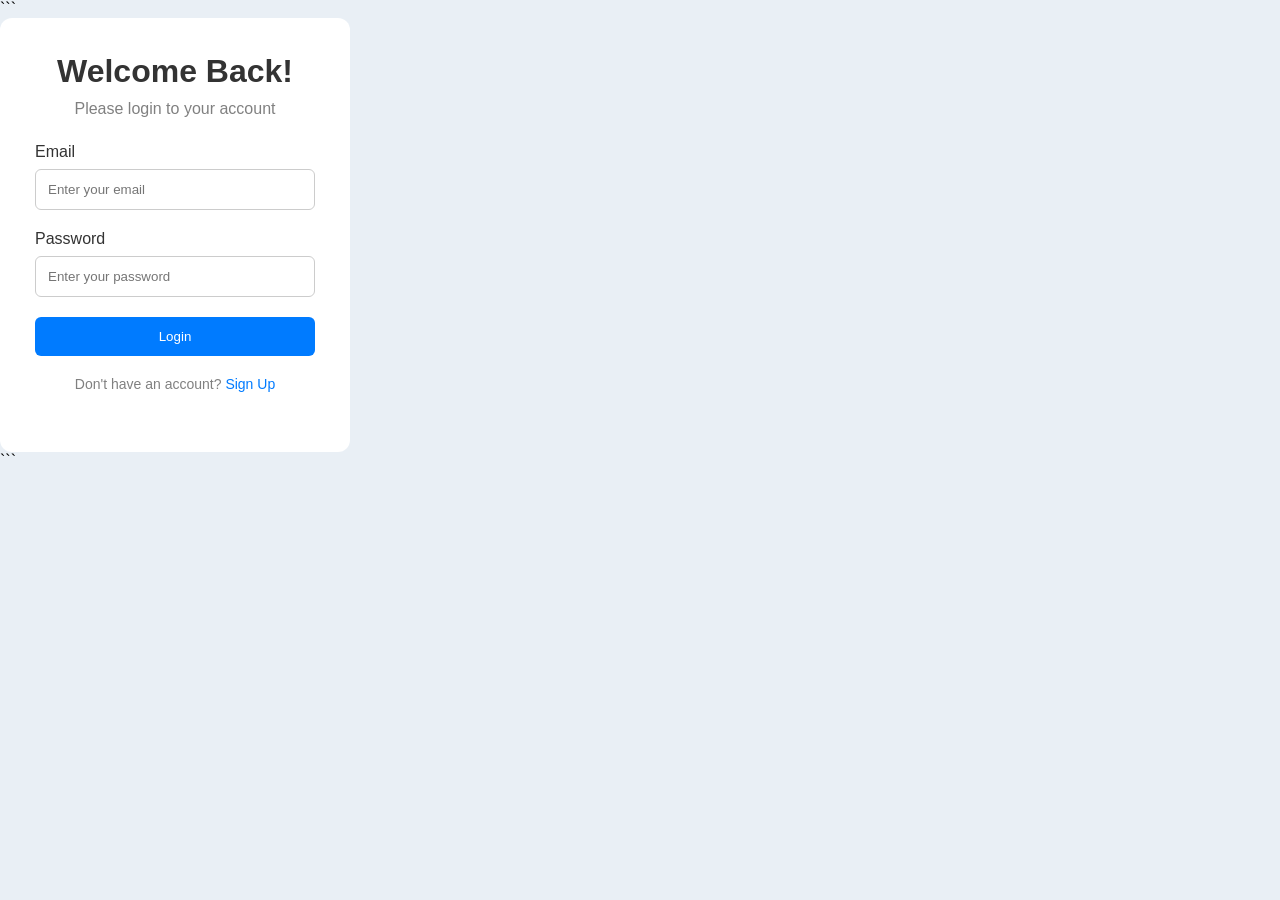
==== login.html @ 449a83cd "login page added in fontend branch" ====
<!DOCTYPE html>

<html lang="en">
<head>
    <meta charset="UTF-8">
    <meta name="viewport" content="width=device-width, initial-scale=1.0">
    <title>Login Page</title>
    <link rel="stylesheet" href="login.css">
</head>
<body>

```
<div class="login-container">

    <h1>Welcome Back!</h1>
    <p>Please login to your account</p>

    <form>
        <div class="input-group">
            <label>Email</label>
            <input type="email" placeholder="Enter your email" required>
        </div>

        <div class="input-group">
            <label>Password</label>
            <input type="password" placeholder="Enter your password" required>
        </div>

        <button type="submit">Login</button>
    </form>

    <p class="signup">
        Don't have an account? <a href="#">Sign Up</a>
    </p>

</div>
```

</body>
</html>
---- login.css ----
* {
  margin: 0;
  padding: 0;
  box-sizing: border-box;
  }

body {
font-family: Arial, sans-serif;
background: #e9eff5;
height: 100vh;

```
display: flex;
justify-content: center;
align-items: center;
```

}

.login-container {
background: white;
width: 350px;
padding: 35px;
border-radius: 12px;

```
box-shadow: 0 5px 20px rgba(0,0,0,0.1);
```

}

h1 {
text-align: center;
color: #333;
margin-bottom: 10px;
}

.login-container > p {
text-align: center;
color: gray;
margin-bottom: 25px;
}

.input-group {
margin-bottom: 20px;
}

label {
display: block;
margin-bottom: 8px;
color: #333;
}

input {
width: 100%;
padding: 12px;
border: 1px solid #ccc;
border-radius: 6px;
outline: none;
}

input:focus {
border-color: #007bff;
}

button {
width: 100%;
padding: 12px;
background: #007bff;
color: white;
border: none;
border-radius: 6px;
cursor: pointer;
}

button:hover {
background: #0056b3;
}

.signup {
margin-top: 20px;
font-size: 14px;
}

.signup a {
color: #007bff;
text-decoration: none;
}
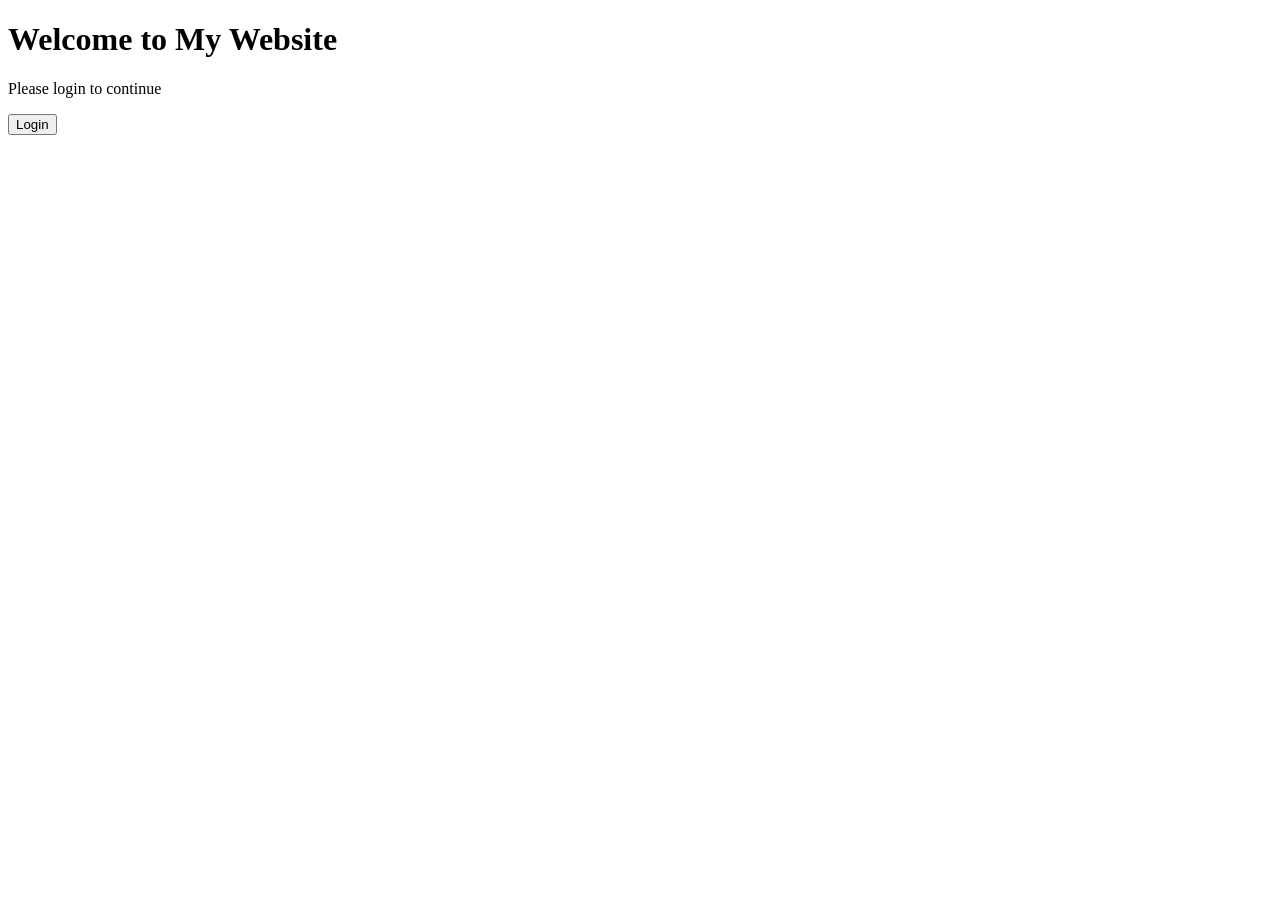
==== commit 0a92a47d: "new login page added" ====
--- a/login.html
+++ b/login.html
@@ -1,40 +1,19 @@
 <!DOCTYPE html>
-
-<html lang="en">
+<html>
 <head>
-    <meta charset="UTF-8">
-    <meta name="viewport" content="width=device-width, initial-scale=1.0">
     <title>Login Page</title>
-    <link rel="stylesheet" href="login.css">
 </head>
 <body>
 
-```
-<div class="login-container">
+    <div class="login-container">
 
-    <h1>Welcome Back!</h1>
-    <p>Please login to your account</p>
+        <h1>Welcome to My Website</h1>
 
-    <form>
-        <div class="input-group">
-            <label>Email</label>
-            <input type="email" placeholder="Enter your email" required>
-        </div>
+        <p>Please login to continue</p>
 
-        <div class="input-group">
-            <label>Password</label>
-            <input type="password" placeholder="Enter your password" required>
-        </div>
+        <button>Login</button>
 
-        <button type="submit">Login</button>
-    </form>
-
-    <p class="signup">
-        Don't have an account? <a href="#">Sign Up</a>
-    </p>
-
-</div>
-```
+    </div>
 
 </body>
-</html>
+</html>
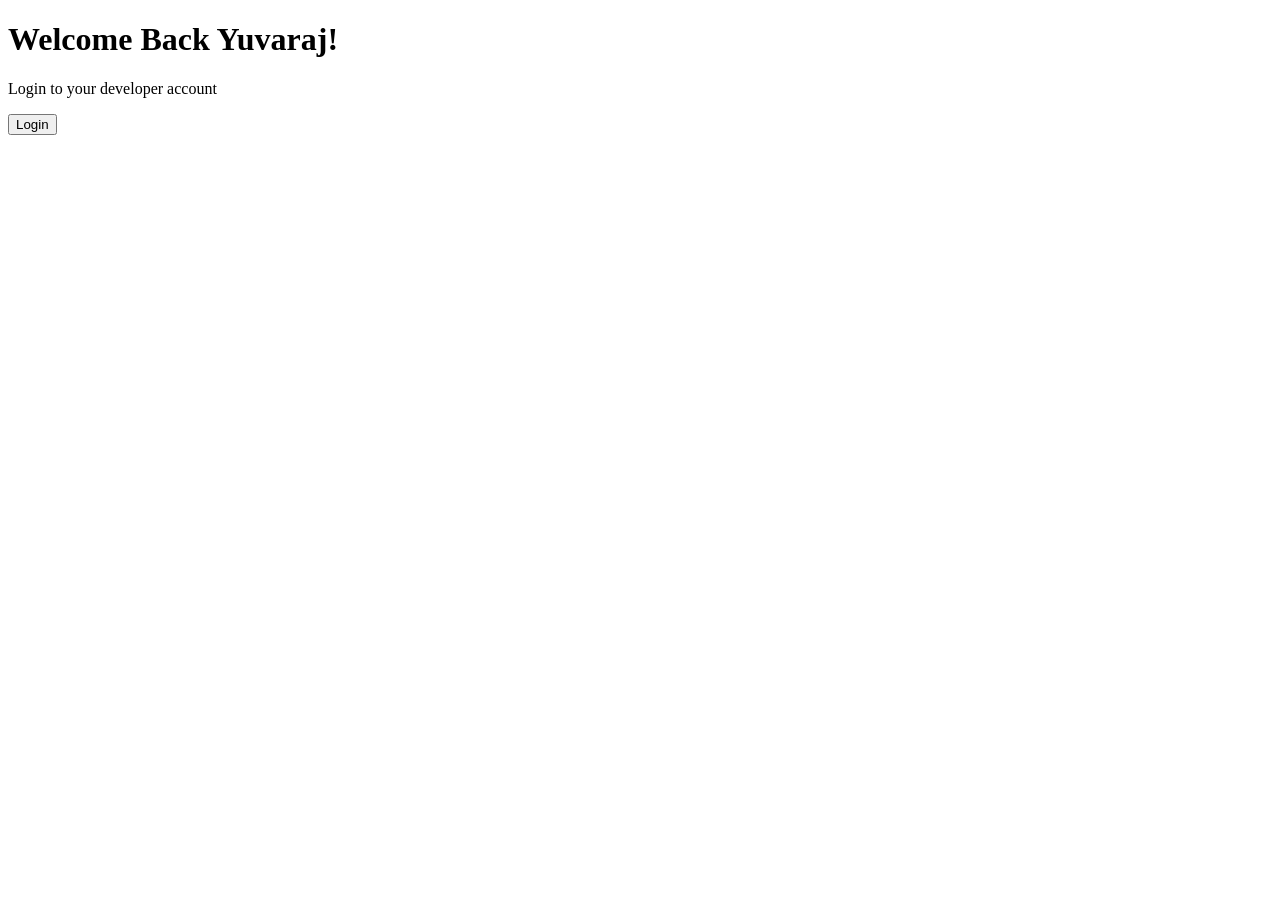
==== commit f2d163de: "login page changed in fontend branch" ====
--- a/login.html
+++ b/login.html
@@ -7,9 +7,9 @@
 
     <div class="login-container">
 
-        <h1>Welcome to My Website</h1>
+        <h1>Welcome Back Yuvaraj!</h1>
 
-        <p>Please login to continue</p>
+        <p>Login to your developer account</p>
 
         <button>Login</button>
 
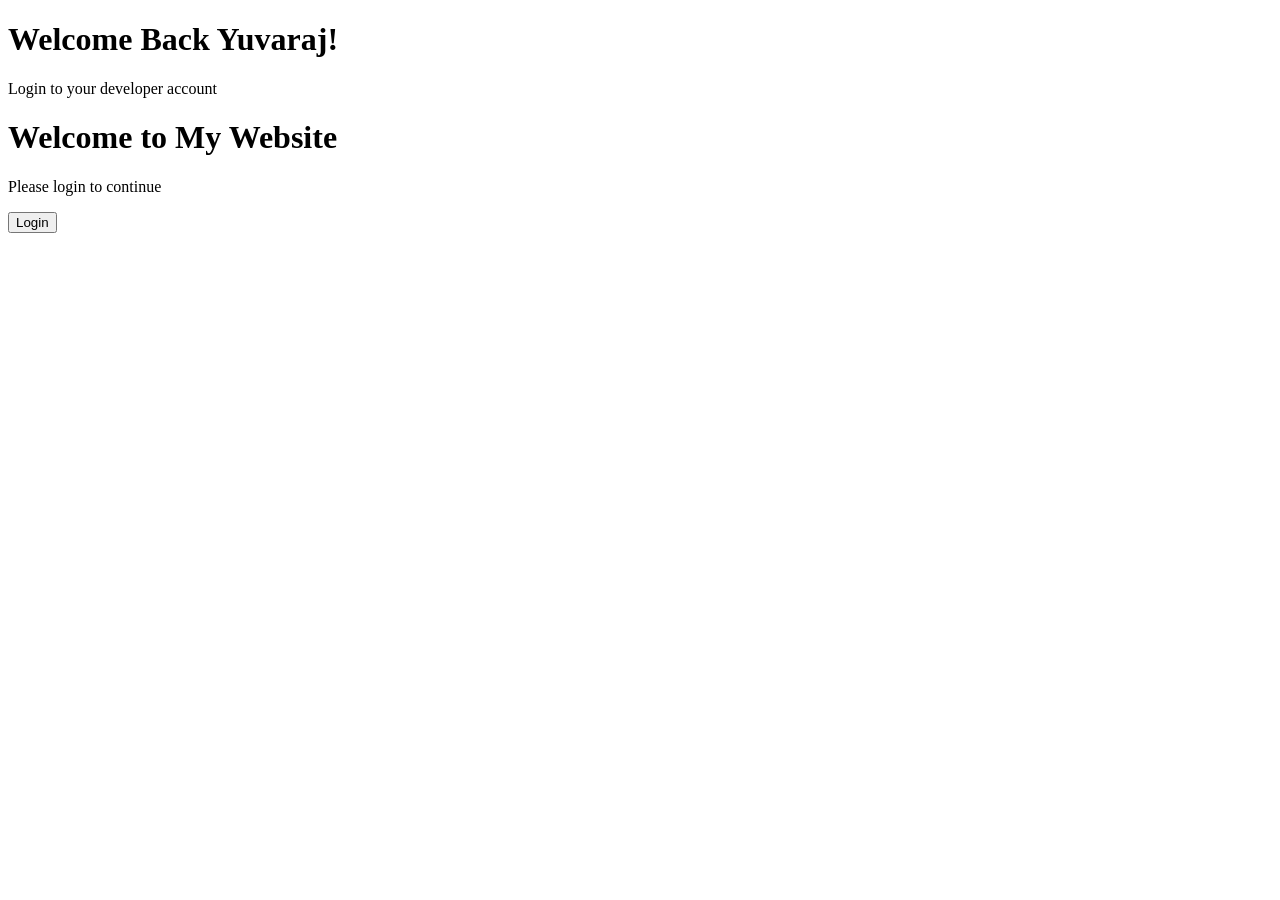
==== commit 742594d0: "conflict resolved" ====
--- a/login.html
+++ b/login.html
@@ -11,6 +11,10 @@
 
         <p>Login to your developer account</p>
 
+        <h1>Welcome to My Website</h1>
+
+        <p>Please login to continue</p>
+
         <button>Login</button>
 
     </div>
